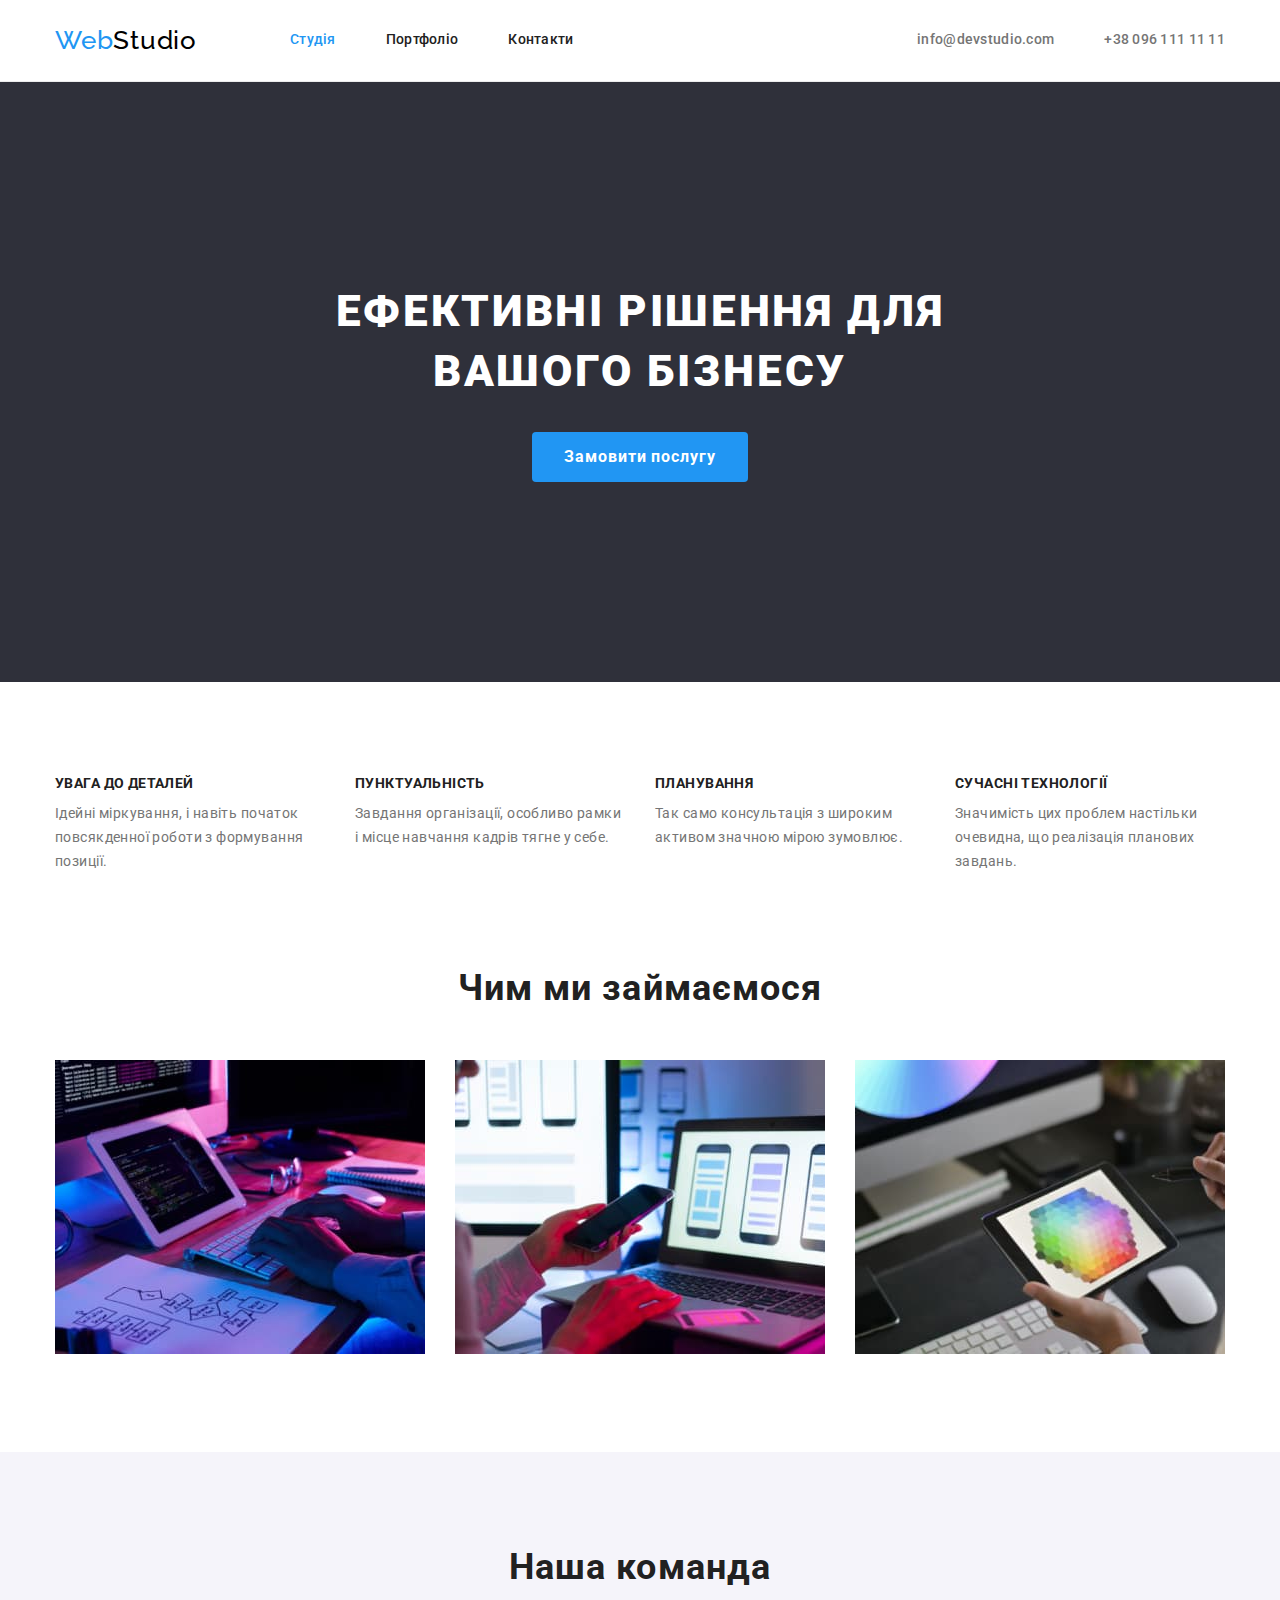
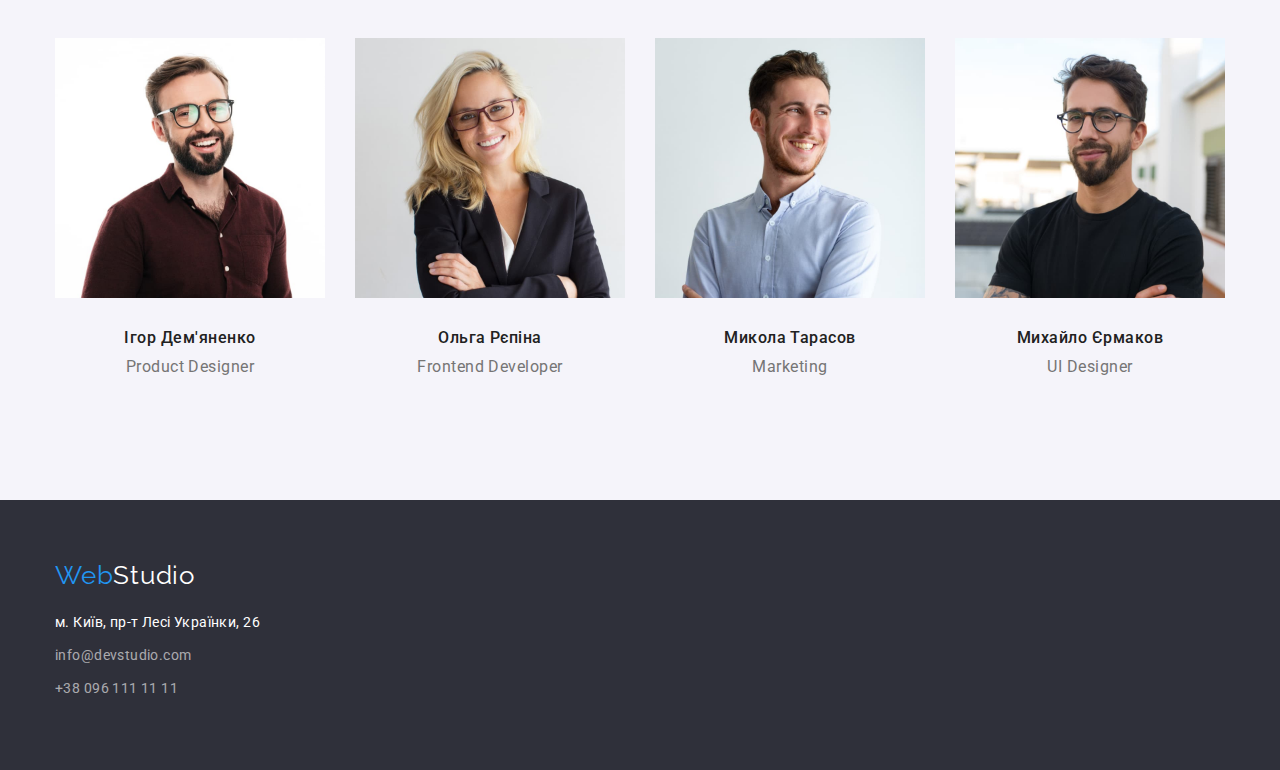
==== index.html @ 2a5c06d5 "Adds decoration with block models and FLEX-boxes" ====
<!DOCTYPE html>
<html lang="uk">
  <head>
    <meta charset="UTF-8" />
    <meta http-equiv="X-UA-Compatible" content="IE=edge" />
    <meta name="viewport" content="width=device-width, initial-scale=1.0" />
    <title>Домашнє завдання #3 Головна</title>
    <link rel="preconnect" href="https://fonts.googleapis.com" />
    <link rel="preconnect" href="https://fonts.gstatic.com" crossorigin />
    <link
      href="https://fonts.googleapis.com/css2?family=Raleway:wght@700&family=Roboto:wght@400;500;700;900&display=swap"
      rel="stylesheet"
    />
    <link rel="stylesheet" href="./css/modern-normalize.css" />
    <link rel="stylesheet" href="./css/styles.css" />
  </head>
  <body>
    <!--Шапка-->
    <header class="header">
      <div class="container-header container">
        <nav class="header-nav">
          <a href="./index.html" class="logo"><span class="logo-span">Web</span>Studio</a>
          <ul class="menu">
            <li class="menu-item"><a href="./index.html" class="link-current">Студія</a></li>
            <li class="menu-item"><a href="./portfolio.html" class="link-nav">Портфоліо</a></li>
            <li class="menu-item"><a href="" class="link-nav">Контакти</a></li>
          </ul>
        </nav>
        <ul class="contact-list list">
          <li class="menu-item">
            <a href="mailto:info@devstudio.com" class="address-head">info@devstudio.com</a>
          </li>
          <li class="menu-item">
            <a href="tel:+380961111111" class="address-head">+38 096 111 11 11</a>
          </li>
        </ul>
      </div>
    </header>
    <main>
      <!--Hero-->
      <section class="hero">
        <h1 class="hero-title">Ефективні рішення для вашого бізнесу</h1>
        <button type="button" class="button">Замовити послугу</button>
      </section>
      <!--Особливості-->
      <section class="section">
        <div class="container">
          <h2 class="section title-hide">Особливості</h2>
          <ul class="flex-list list">
            <li class="flex-item">
              <h3 class="features-title">УВАГА ДО ДЕТАЛЕЙ</h3>
              <p class="features-text">
                Ідейні міркування, і навіть початок повсякденної роботи з формування позиції.
              </p>
            </li>
            <li class="flex-item">
              <h3 class="features-title">ПУНКТУАЛЬНІСТЬ</h3>
              <p class="features-text">
                Завдання організації, особливо рамки і місце навчання кадрів тягне у себе.
              </p>
            </li>
            <li class="flex-item">
              <h3 class="features-title">ПЛАНУВАННЯ</h3>
              <p class="features-text">
                Так само консультація з широким активом значною мірою зумовлює.
              </p>
            </li>
            <li class="flex-item">
              <h3 class="features-title">СУЧАСНІ ТЕХНОЛОГІЇ</h3>
              <p class="features-text">
                Значимість цих проблем настільки очевидна, що реалізація планових завдань.
              </p>
            </li>
          </ul>
        </div>
      </section>
      <!--Чим займаються-->
      <section class="section no-padding-top">
        <div class="container">
          <h2 class="section-title">Чим ми займаємося</h2>
          <ul class="flex-list list">
            <li class="flex-item">
              <a href="" class="link"
                ><img
                  src="./images/img1.jpg"
                  alt="Розробник працює з планшетом"
                  width="370"
                  height="294"
              /></a>
            </li>
            <li class="flex-item">
              <a href="" class="link"
                ><img
                  src="./images/img2.jpg"
                  alt="Варіанти вигляду додатку на мобільному пристої"
                  width="370"
                  height="294"
              /></a>
            </li>
            <li class="flex-item">
              <a href="" class="link"
                ><img
                  src="./images/img3.jpg"
                  alt="Кольорова палітра на планшеті"
                  width="370"
                  height="294"
              /></a>
            </li>
          </ul>
        </div>
      </section>
      <!--Команда-->
      <section class="section section-team">
        <div class="container">
          <h2 class="section-title">Наша команда</h2>
          <ul class="flex-list list">
            <li class="team-card">
              <img
                src="./images/photo1.jpg"
                alt="Фото Ігора Дем'яненка"
                width="270"
                height="260"
                class="img"
              />
              <h3 class="team-title">Ігор Дем'яненко</h3>
              <p lang="en" class="team-role">Product Designer</p>
            </li>
            <li class="team-card">
              <img
                src="./images/photo2.jpg"
                alt="Фото Ольги Рєпіної"
                width="270"
                height="260"
                class="img"
              />
              <h3 class="team-title">Ольга Рєпіна</h3>
              <p lang="en" class="team-role">Frontend Developer</p>
            </li>
            <li class="team-card">
              <img
                src="./images/photo3.jpg"
                alt="Фото Миколи Тарасова"
                width="270"
                height="260"
                class="img"
              />
              <h3 class="team-title">Микола Тарасов</h3>
              <p lang="en" class="team-role">Marketing</p>
            </li>
            <li class="team-card">
              <img
                src="./images/photo4.jpg"
                alt="Фото Михайла Тарасова"
                width="270"
                height="260"
                class="img"
              />
              <h3 class="team-title">Михайло Єрмаков</h3>
              <p lang="en" class="team-role">UI Designer</p>
            </li>
          </ul>
        </div>
      </section>
    </main>
    <footer class="footer">
      <div class="container">
        <a href="/" class="logo-footer"><span class="logo-span">Web</span>Studio</a>
        <address class="address">
          <ul class="list">
            <li class="footer-item">
              <a href="https://goo.gl/maps/XZDwD4f3hRk5bJ4y6" class="link-map"
                >м. Київ, пр-т Лесі Українки, 26</a
              >
            </li>
            <li class="footer-item">
              <a href="mailto:info@devstudio.com" class="address-footer">info@devstudio.com</a>
            </li>
            <li class="footer-item">
              <a href="tel:+380961111111" class="address-footer">+38 096 111 11 11</a>
            </li>
          </ul>
        </address>
      </div>
    </footer>
  </body>
</html>
---- css/styles.css ----
/* цвет основного текста #212121*/
/* цвет дополнительного текста #757575*/
/* цвет текста шапки и футера #FFFFFF;*/
/* цвет текста лого и выделения #2196F3 #000000*/
/*background main: #F5F5F5;
/*background: #F5F4FA;*/
/*background footer: #2F303A;*/

/* ==========COMPONENTS=========== */
:root {
  --primary-text-color: #757575;
  --banner-text-color: #ffffff;
  --title-text-color: #212121;
  --accent-color: #2196f3;
  --main-background-color: #f5f5f5;
  --header-background-color: #ffffff;
  --footer-background-color: #2f303a;
}
body {
  font-family: Roboto, sans-serif;
  color: var(--title-text-color);
}
.list {
  padding: 0;
  list-style: none;
}

h1,
h2,
h3,
h4,
p,
ul {
  margin: 0;
}
.section {
  padding-top: 94px;
  padding-bottom: 94px;
}
.container {
  width: 1200px;
  padding-left: 15px;
  padding-right: 15px;
  margin-left: auto;
  margin-right: auto;
}
.section-title {
  margin-bottom: 50px;
  font-size: 36px;
  line-height: 1.17;
  font-weight: 700;
  text-align: center;
  letter-spacing: 0.03em;
}
.flex-list {
  display: flex;
}

.flex-item + .flex-item {
  margin-left: 30px;
}

.img {
  display: block;
}

/* ==========COMPONENTS=========== */

/* ==========HEADER=========== */
.container-header {
  display: flex;
  align-items: center;
}
.container {
  width: 1200px;
  padding-left: 15px;
  padding-right: 15px;
  margin-left: auto;
  margin-right: auto;
}
.header {
  border-bottom: 1px solid #ececec;
  font-size: 14px;
  line-height: 1.14;
  font-weight: 500;
  background-color: var(--header-background-color);
}
.header-nav {
  display: flex;
  align-items: center;
}
.logo {
  padding-top: 25px;
  padding-bottom: 25px;
  font-family: Raleway, sans-serif;
  font-size: 26px;
  line-height: 1.19;
  text-decoration: none;
  letter-spacing: 0.03em;
  color: #000000;
}
.logo-span {
  color: var(--accent-color);
}
.title-hide {
  position: absolute;
  width: 1px;
  height: 1px;
  margin: -1px;
  border: 0;
  padding: 0;

  white-space: nowrap;
  clip-path: inset(100%);
  clip: rect(0 0 0 0);
  overflow: hidden;
}
.menu {
  display: flex;
  margin-left: 93px;

  list-style: none;
  padding: 0;
}
.menu-item:not(:last-child) {
  margin-right: 50px;
}
.link-nav {
  display: block;
  padding-top: 32px;
  padding-bottom: 32px;

  text-decoration: none;
  letter-spacing: 0.02em;
  color: var(--title-text-color);
}
.link-current {
  display: block;
  padding-top: 32px;
  padding-bottom: 32px;

  text-decoration: none;
  letter-spacing: 0.02em;
  color: var(--accent-color);
}
.link-nav:hover,
.link-nav:focus {
  color: var(--accent-color);
}
.contact-list {
  display: flex;
  margin-left: auto;
}

.address-head {
  display: block;
  padding-top: 32px;
  padding-bottom: 32px;

  text-decoration: none;
  letter-spacing: 0.02em;
  color: var(--primary-text-color);
}
.address-head:hover,
.address-head:focus {
  color: var(--accent-color);
}
/* ==========HEADER=========== */

/* ==========HERO=========== */
.hero {
  padding: 200px 0;

  text-align: center;
  color: var(--banner-text-color);
  background-color: var(--footer-background-color);
}
.hero-title {
  margin: 0 auto 30px;
  width: 696px;

  font-size: 44px;
  line-height: 1.36;
  font-weight: 900;
  text-transform: uppercase;
  letter-spacing: 0.06em;
}
.button {
  margin: 0 auto;
  border-style: none;
  min-width: 216px;
  border-radius: 4px;
  padding: 10px 32px;

  font-family: inherit;
  font-size: 16px;
  line-height: 1.88;
  font-weight: 700;
  letter-spacing: 0.06em;
  color: #ffffff;
  background-color: var(--accent-color);
  cursor: pointer;
}
/* ==========HERO=========== */

/* ==========SECTION FEATURES=========== */

.features-title {
  margin-bottom: 10px;
  width: 270px;

  font-size: 14px;
  line-height: 1.14;
  font-weight: 700;
  text-transform: uppercase;
  letter-spacing: 0.03em;
}
.features-text {
  width: 270px;
  font-size: 14px;
  line-height: 1.71;
  letter-spacing: 0.03em;
  color: var(--primary-text-color);
}
/* ==========SECTION FEATURES=========== */

/* ==========SECTION NO PADDING=========== */
.no-padding-top {
  padding-top: 0;
}
/* ==========SECTION NO PADDING=========== */

/* ==========SECTION TEAM=========== */
.section-team {
  background-color: #f5f4fa;
}
.team-card {
  padding-bottom: 30px;
  border-bottom-right-radius: 3px;
  border-bottom-left-radius: 3px;
}
.team-card + .team-card {
  margin-left: 30px;
}

.team-title {
  margin: 30px auto 10px;
  font-size: 16px;
  line-height: 1.19;
  font-weight: 500;
  text-align: center;
  letter-spacing: 0.03em;
}

.team-role {
  font-size: 16px;
  line-height: 1.19;
  text-align: center;
  letter-spacing: 0.03em;
  color: var(--primary-text-color);
}
/* ==========SECTION TEAM=========== */

/* ==========FOOTER=========== */
.link {
  text-decoration: none;
}

.footer {
  padding-top: 60px;
  padding-bottom: 60px;
  background-color: var(--footer-background-color);
}
.address {
  font-style: normal;
}
.logo-footer {
  display: inline-block;
  margin-bottom: 20px;

  font-family: Raleway, sans-serif;
  font-size: 26px;
  line-height: 1.19;
  text-decoration: none;
  letter-spacing: 0.03em;
  color: #ffffff;
}
.footer-item {
  display: block;
  margin-bottom: 9px;
}
.link-map {
  font-size: 14px;
  line-height: 1.71;
  text-decoration: none;
  letter-spacing: 0.03em;
  color: var(--banner-text-color);
}
.link-map:hover,
.link-map:focus,
.address-footer:hover,
.address-footer:focus {
  color: var(--accent-color);
}
.address-footer {
  font-size: 14px;
  line-height: 1.71;
  text-decoration: none;
  letter-spacing: 0.03em;
  color: rgba(255, 255, 255, 0.6);
}
/* ==========FOOTER=========== */

/* ==========PORTFOLIO=========== */

.portfolio-card-description {
  border-bottom: 1px solid #eeeeee;
  border-left: 1px solid #eeeeee;
  border-right: 1px solid #eeeeee;
  padding-top: 20px;
  padding-left: 24px;
  padding-right: 24px;
  padding-bottom: 20px;
}

.button-list {
  display: flex;
  padding: 0;
  justify-content: center;
  margin-bottom: 50px;
  list-style: none;
}
.portfolio-list {
  display: flex;
  flex-wrap: wrap;
  padding: 0;
  gap: 30px;
  list-style: none;
}
.button-portfolio {
  border-style: none;
  border-radius: 4px;
  padding: 6px 22px;

  font-family: inherit;
  font-size: 16px;
  line-height: 1.62;
  font-weight: 500;
  text-align: center;
  letter-spacing: 0.03em;
  background-color: #f5f4fa;
  color: inherit;
}
.button-item + .button-item {
  margin-left: 8px;
}
.button-portfolio:hover,
.button-portfolio:focus {
  cursor: pointer;
  background-color: var(--accent-color);
  color: #ffffff;
}

.pic-title {
  font-size: 18px;
  line-height: 2;
  letter-spacing: 0.06em;
}
.pic-text {
  font-size: 16px;
  line-height: 1.88;
  letter-spacing: 0.03em;
  color: var(--primary-text-color);
}
/* ==========PORTFOLIO=========== */
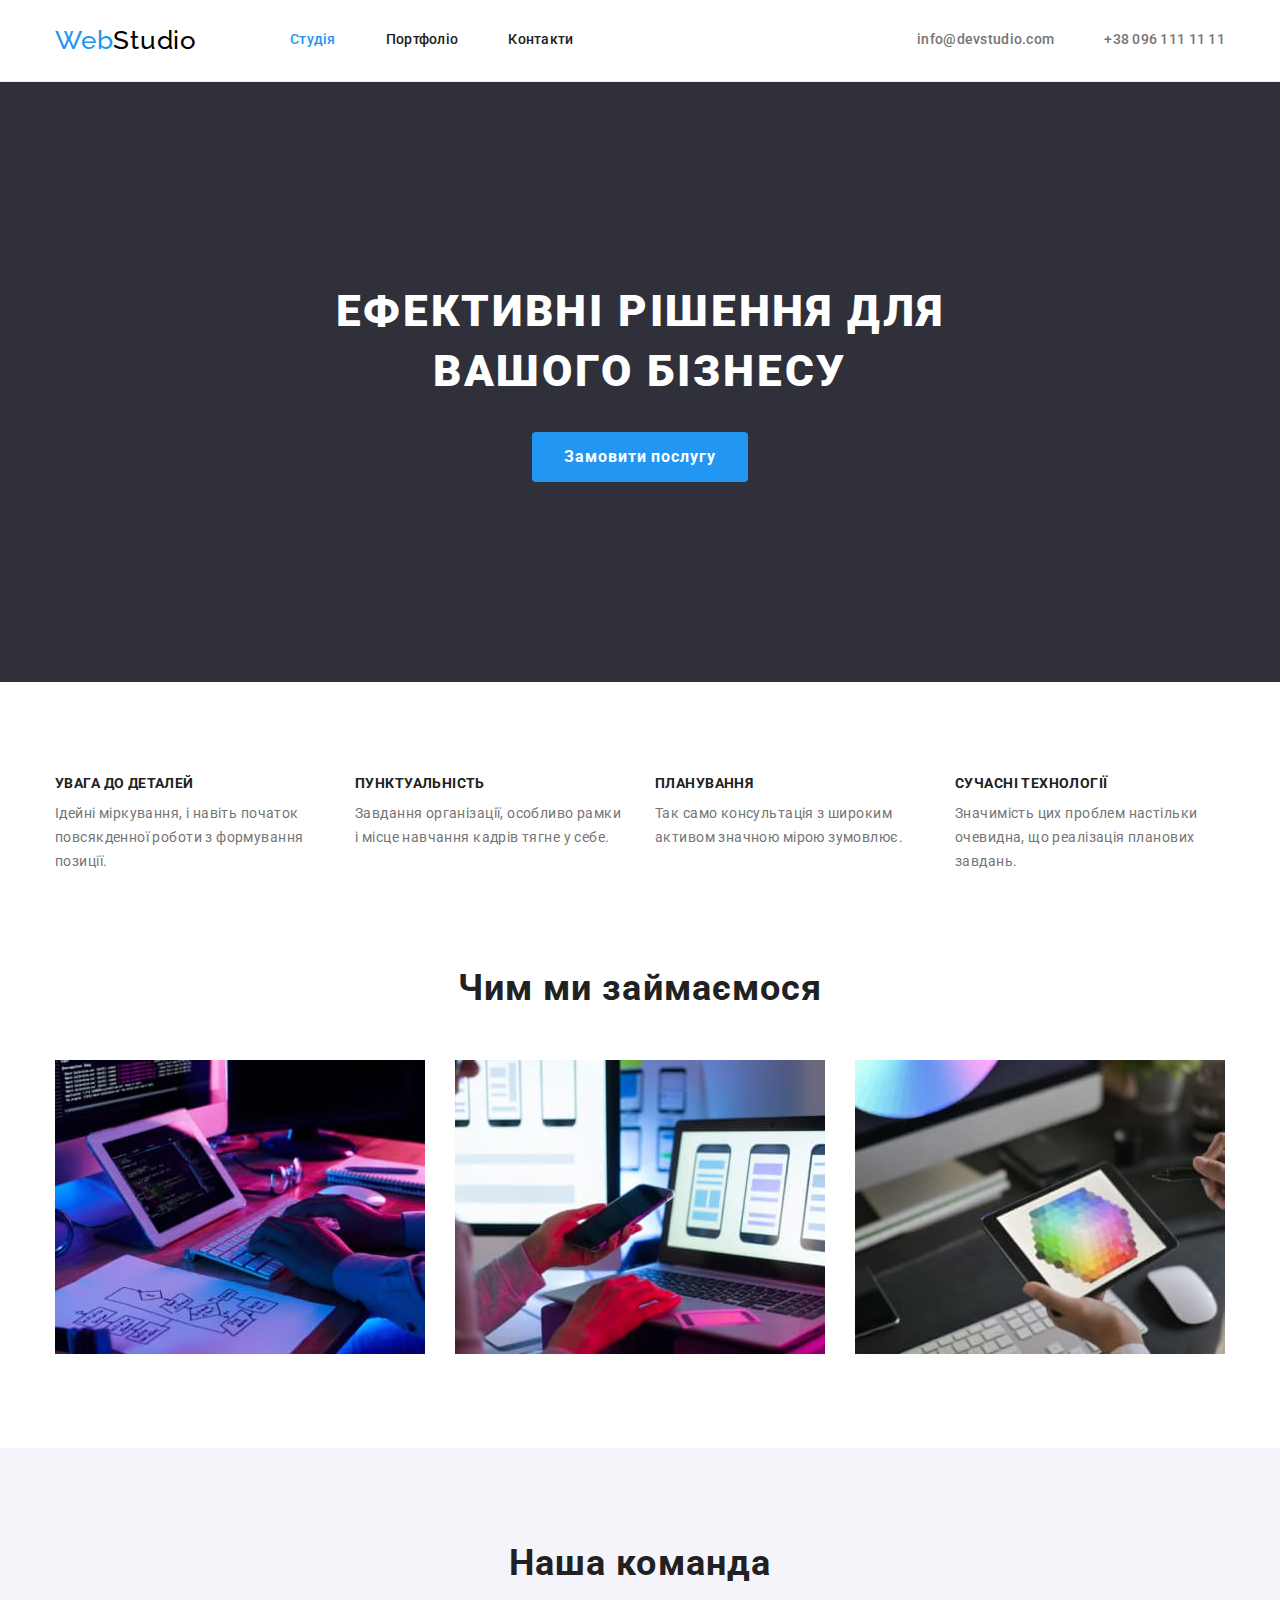
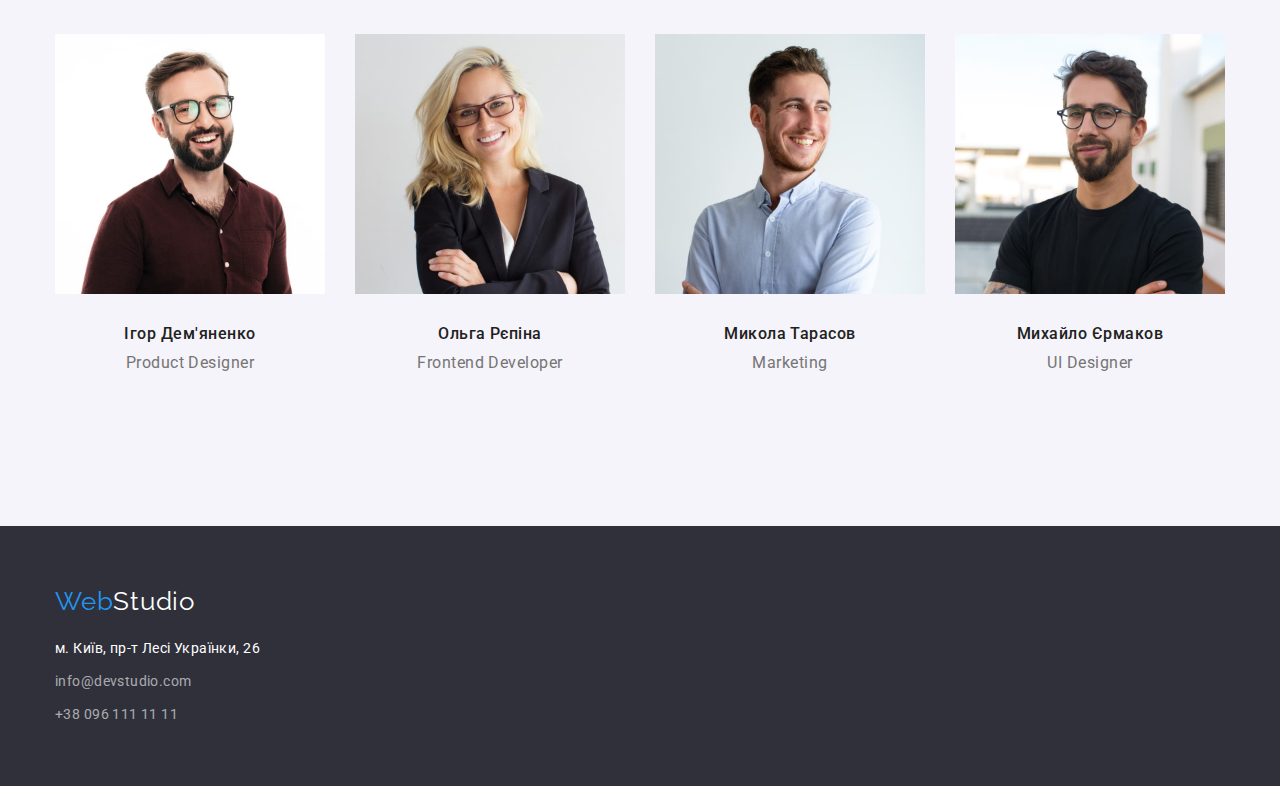
==== commit cfe6438c: "Correct mistakes" ====
--- a/index.html
+++ b/index.html
@@ -39,8 +39,10 @@
     <main>
       <!--Hero-->
       <section class="hero">
-        <h1 class="hero-title">Ефективні рішення для вашого бізнесу</h1>
-        <button type="button" class="button">Замовити послугу</button>
+        <div class="container">
+          <h1 class="hero-title">Ефективні рішення для вашого бізнесу</h1>
+          <button type="button" class="button">Замовити послугу</button>
+        </div>
       </section>
       <!--Особливості-->
       <section class="section">
@@ -115,48 +117,32 @@
           <h2 class="section-title">Наша команда</h2>
           <ul class="flex-list list">
             <li class="team-card">
-              <img
-                src="./images/photo1.jpg"
-                alt="Фото Ігора Дем'яненка"
-                width="270"
-                height="260"
-                class="img"
-              />
-              <h3 class="team-title">Ігор Дем'яненко</h3>
-              <p lang="en" class="team-role">Product Designer</p>
+              <img src="./images/photo1.jpg" alt="Фото Ігора Дем'яненка" width="270" height="260" />
+              <div class="team-description">
+                <h3 class="team-title">Ігор Дем'яненко</h3>
+                <p lang="en" class="team-role">Product Designer</p>
+              </div>
             </li>
             <li class="team-card">
-              <img
-                src="./images/photo2.jpg"
-                alt="Фото Ольги Рєпіної"
-                width="270"
-                height="260"
-                class="img"
-              />
-              <h3 class="team-title">Ольга Рєпіна</h3>
-              <p lang="en" class="team-role">Frontend Developer</p>
+              <img src="./images/photo2.jpg" alt="Фото Ольги Рєпіної" width="270" height="260" />
+              <div class="team-description">
+                <h3 class="team-title">Ольга Рєпіна</h3>
+                <p lang="en" class="team-role">Frontend Developer</p>
+              </div>
             </li>
             <li class="team-card">
-              <img
-                src="./images/photo3.jpg"
-                alt="Фото Миколи Тарасова"
-                width="270"
-                height="260"
-                class="img"
-              />
-              <h3 class="team-title">Микола Тарасов</h3>
-              <p lang="en" class="team-role">Marketing</p>
+              <img src="./images/photo3.jpg" alt="Фото Миколи Тарасова" width="270" height="260" />
+              <div class="team-description">
+                <h3 class="team-title">Микола Тарасов</h3>
+                <p lang="en" class="team-role">Marketing</p>
+              </div>
             </li>
             <li class="team-card">
-              <img
-                src="./images/photo4.jpg"
-                alt="Фото Михайла Тарасова"
-                width="270"
-                height="260"
-                class="img"
-              />
-              <h3 class="team-title">Михайло Єрмаков</h3>
-              <p lang="en" class="team-role">UI Designer</p>
+              <img src="./images/photo4.jpg" alt="Фото Михайла Тарасова" width="270" height="260" />
+              <div class="team-description">
+                <h3 class="team-title">Михайло Єрмаков</h3>
+                <p lang="en" class="team-role">UI Designer</p>
+              </div>
             </li>
           </ul>
         </div>
--- a/css/styles.css
+++ b/css/styles.css
@@ -60,8 +60,10 @@
   margin-left: 30px;
 }
 
-.img {
-  display: block;
+img {
+  display: block;
+  max-width: 100%;
+  height: auto;
 }
 
 /* ==========COMPONENTS=========== */
@@ -70,13 +72,6 @@
 .container-header {
   display: flex;
   align-items: center;
-}
-.container {
-  width: 1200px;
-  padding-left: 15px;
-  padding-right: 15px;
-  margin-left: auto;
-  margin-right: auto;
 }
 .header {
   border-bottom: 1px solid #ececec;
@@ -242,9 +237,13 @@
 .team-card + .team-card {
   margin-left: 30px;
 }
+.team-description {
+  padding-top: 30px;
+  padding-bottom: 30px;
+}
 
 .team-title {
-  margin: 30px auto 10px;
+  margin-bottom: 10px;
   font-size: 16px;
   line-height: 1.19;
   font-weight: 500;
@@ -285,7 +284,7 @@
   letter-spacing: 0.03em;
   color: #ffffff;
 }
-.footer-item {
+.footer-item:not(:last-child) {
   display: block;
   margin-bottom: 9px;
 }
@@ -362,6 +361,7 @@
 }
 
 .pic-title {
+  margin-bottom: 4px;
   font-size: 18px;
   line-height: 2;
   letter-spacing: 0.06em;
